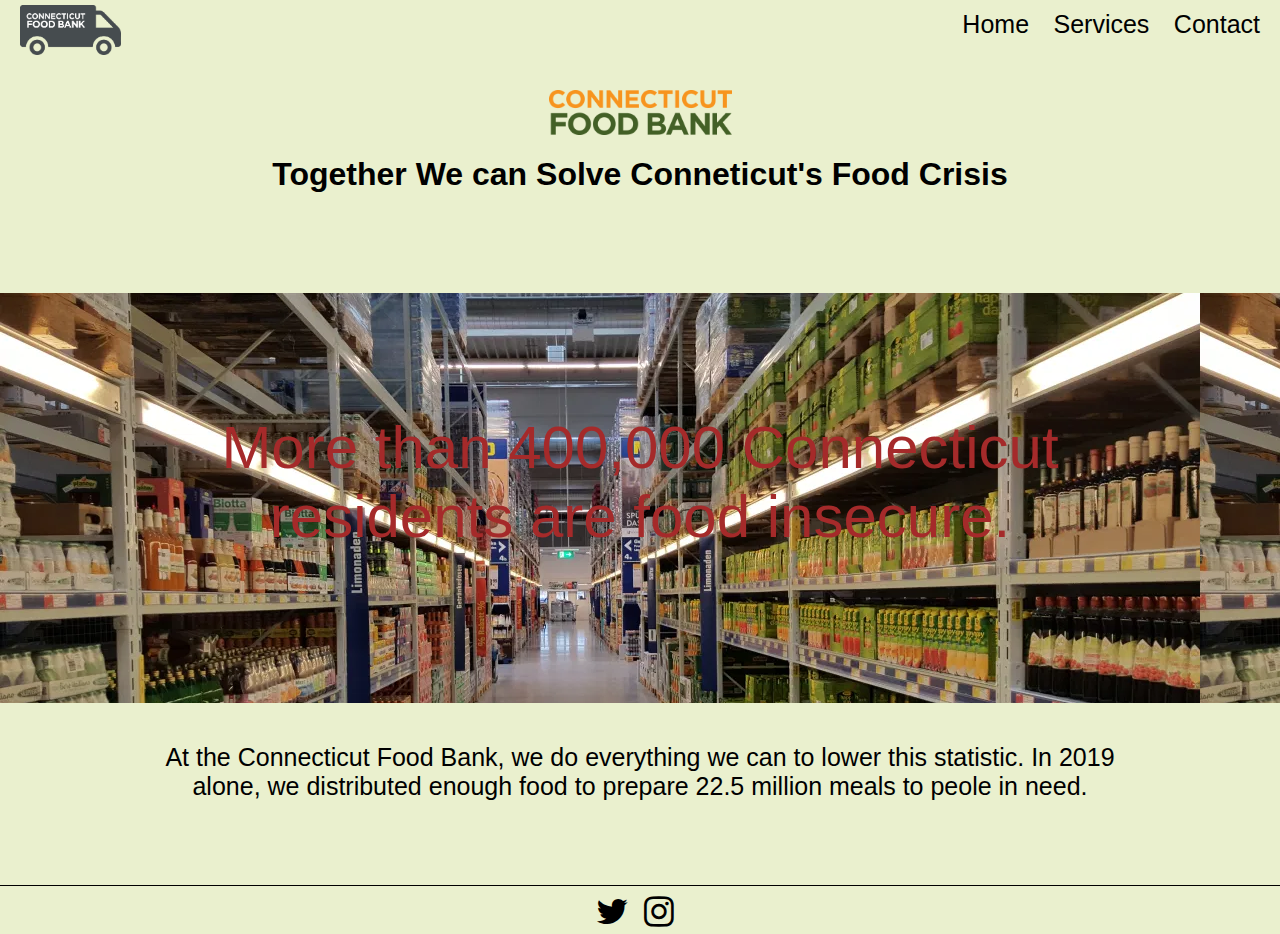
==== index.html @ 5251bb04 "a bit more" ====
<html>
  <head>
    <meta name="viewport" content="width=device-width, initial-scale=1.0" />
    <link rel="stylesheet" type="text/css" href="assets/css/main.css" />
    <link
    rel="stylesheet"
    href="https://stackpath.bootstrapcdn.com/font-awesome/4.7.0/css/font-awesome.min.css"
    integrity="sha384-wvfXpqpZZVQGK6TAh5PVlGOfQNHSoD2xbE+QkPxCAFlNEevoEH3Sl0sibVcOQVnN"
    crossorigin="anonymous"
  />
  </head>
  <body>
    <nav>
      <div>
        <img class="logo" src="assets/img/Truck_icon.png" />
      </div>
      <div class="links">
        <a href="index.html">Home</a>
        <a href="services.html">Services</a>
        <a href="contact.html">Contact</a>
      </div>
    </nav>
    <div class="body">
      <img
        style="
          display: block;
          margin-left: auto;
          margin-right: auto;
          width: 15%;
        "
        src="./assets/img/COFB_logo.png"
      />
      <h1 style="text-align: center; margin-bottom: 100px">
        Together We can Solve Conneticut's Food Crisis
      </h1>
      <div class="warehouse" style="height: 410px;">
        <div
          style="
            margin-right: 10%;
            margin-left: 10%;
            min-height: 350px;
            color: white;
          "
        >
          <p style="text-align: center; font-size: 60px; margin-top: 120px; color: brown;">
            More than 400,000 Connecticut residents are food insecure.
          </p>
        </div>
      </div>
      <div>
        <p style="text-align: center; font-size: 25px; margin-top: 550px; margin-right: 10%; margin-left: 10%;">
          At the Connecticut Food Bank, we do everything we can to lower this statistic.
          In 2019 alone, we distributed enough food to prepare 22.5 million meals to peole in need.
        </p>
      </div>
    </div>
    <hr />
    <footer style="margin-left: 10%; margin-right: 10%; text-align: center;">
      <a href="https://twitter.com/CTFoodBank"><i class="fa fa-twitter"></i></a>
      <a href="https://www.instagram.com/ctfoodbank"><i class="fa fa-instagram"></i></a>
    </footer>
  </body>
</html>
---- assets/css/main.css ----
body {
  background-color: #EAF0CE;
  margin-top: 10px;
  margin-left: 0px;
  margin-bottom: 0px;
  margin-right: 0px;
  font-family: Gill Sans,Gill Sans MT,Calibri,sans-serif;
}

body::-webkit-scrollbar {
  display: none;
}

.logo {
  max-height: 50px;
}

a {
  color: black;
  text-decoration: none;
  font-size: 25px;
}

nav>div>a {
  margin-left: 10px;
  margin-right: 10px;
}

.warehouse {
  background-image: url('../img/warehouse.webp');
  position: absolute;
  left:0;
  right:0;
  margin-left:auto !important;
  margin-right:auto !important;
}


nav>div>img {
  float: left !important;
  max-width: 120px;
  margin-left: 10px;
  margin-top: -5px;
}

nav>div {
  margin-bottom: 10px;
  margin-right: 10px;
}

nav {
  height: 50px;
  margin-left: 10px;
}

.links {
  float: right;
}

hr {
  background-color: black;
  border: none;
  height: 1px;
  width: 100vw;
  padding-left: 0px !important;
}

.body {
  margin: 30px;
  min-height: 85vh !important;
}

footer {
  height: 40px;
  bottom: 40px !important;
}

.fa {
  font-size: 35px !important;
  vertical-align: middle;
  padding-right: 10px;
}

.contact {
  font-size: 20px;
}

@media screen and (max-width: 700px) {
  .image {
    float: none !important;
    width: 100% !important;
    margin-bottom: 50px !important;
  }

  .image>img {
    max-width: 100% !important;
  }
  
  .description {
    float: none !important;
    text-align: center !important;
    width: 100% !important;
  }

  .fa {
    font-size: 25px !important;
    vertical-align: middle;
    padding-right: 10px;
  }
  
  a {
    font-size: 15px !important;
  }

  .logo {
    max-width: 100px;
  }

  .warehouse>div>p {
    font-size: 40px !important;
    margin-top: 100px !important;
  }
}
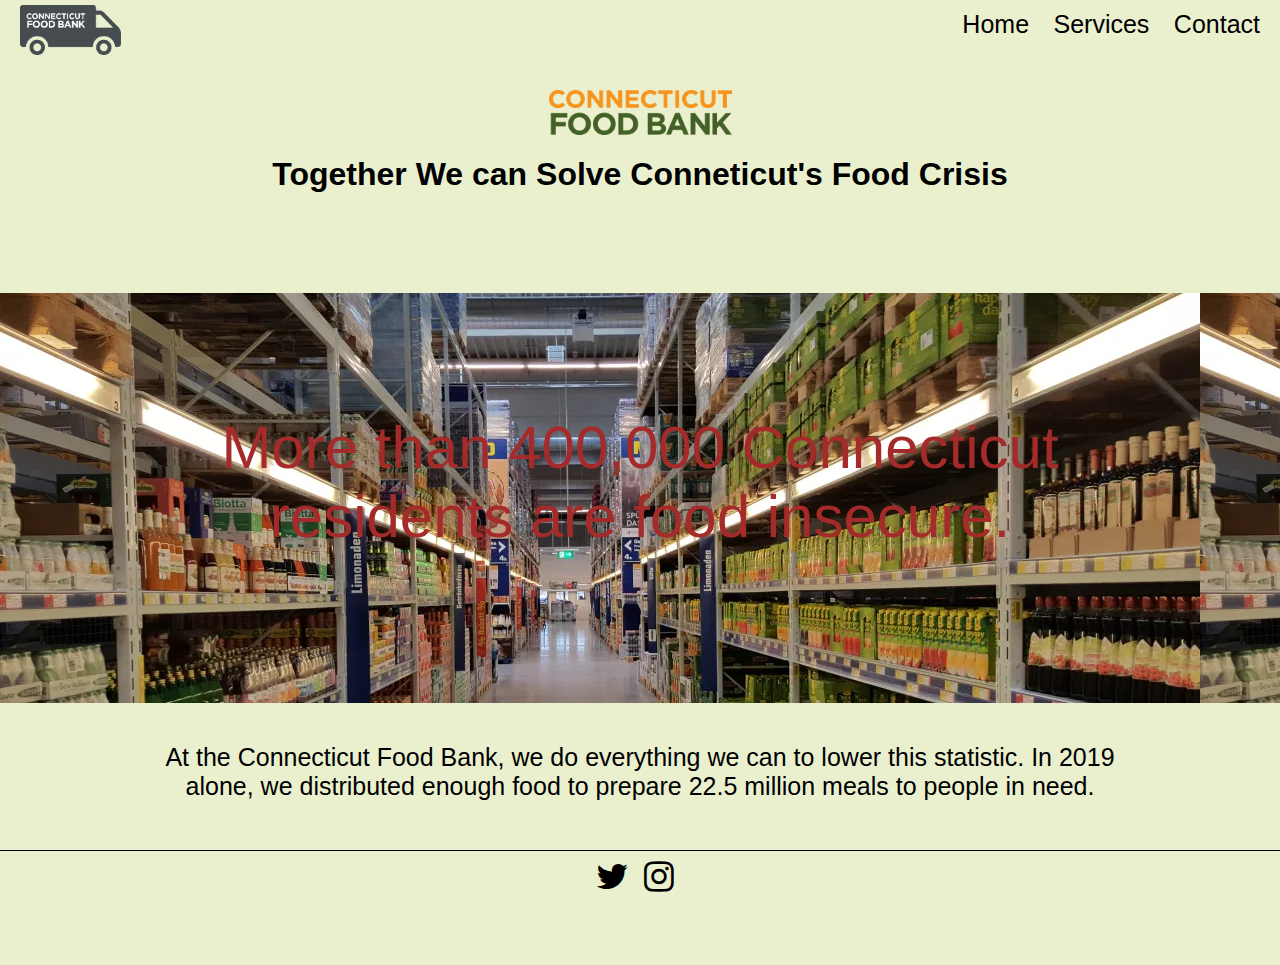
==== commit ddb4ff2e: "more things" ====
--- a/index.html
+++ b/index.html
@@ -8,6 +8,16 @@
     integrity="sha384-wvfXpqpZZVQGK6TAh5PVlGOfQNHSoD2xbE+QkPxCAFlNEevoEH3Sl0sibVcOQVnN"
     crossorigin="anonymous"
   />
+  <style>
+
+    .interrested {
+      padding-top: 25px;
+      margin-left: 10%;
+      margin-right: 10%;
+      text-align: center;
+    }
+  </style>
+
   </head>
   <body>
     <nav>
@@ -50,12 +60,17 @@
       <div>
         <p style="text-align: center; font-size: 25px; margin-top: 550px; margin-right: 10%; margin-left: 10%;">
           At the Connecticut Food Bank, we do everything we can to lower this statistic.
-          In 2019 alone, we distributed enough food to prepare 22.5 million meals to peole in need.
+          In 2019 alone, we distributed enough food to prepare 22.5 million meals to people in need.
+        </p>
+      </div>
+      <div>
+        <p style="font-size: 25px" class="interrested">
+          <text style="font-weight: 600; font-size: 30px;">Interrested?</text> Find out more about what we do <a style="font-weight: 600;" href="./services.html">here</a>
         </p>
       </div>
     </div>
-    <hr />
-    <footer style="margin-left: 10%; margin-right: 10%; text-align: center;">
+    <footer>
+      <hr />
       <a href="https://twitter.com/CTFoodBank"><i class="fa fa-twitter"></i></a>
       <a href="https://www.instagram.com/ctfoodbank"><i class="fa fa-instagram"></i></a>
     </footer>
--- a/assets/css/main.css
+++ b/assets/css/main.css
@@ -71,8 +71,17 @@
 }
 
 footer {
-  height: 40px;
-  bottom: 40px !important;
+  margin: 0px !important;
+  position: sticky !important;
+  height: 50px !important;
+  width: 100vw !important;
+  background-color: #EAF0CE;
+  bottom: 0px !important;
+  text-align: center;
+}
+
+footer>a {
+  position: relative;
 }
 
 .fa {
@@ -120,4 +129,8 @@
     font-size: 40px !important;
     margin-top: 100px !important;
   }
+
+  .interrested>a {
+    font-size: 25px !important;
+  }
 }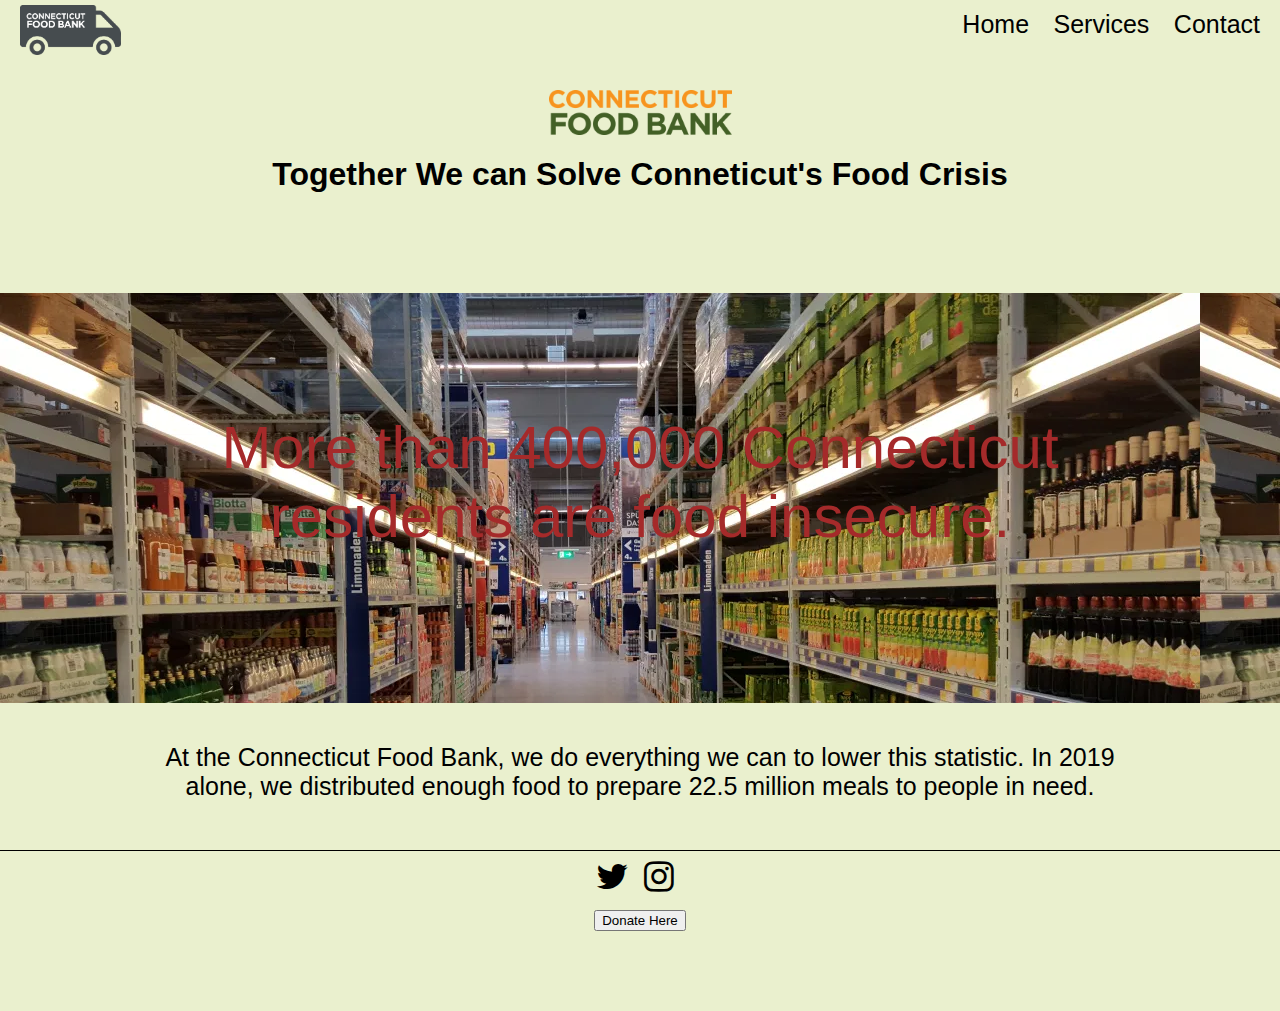
==== commit 881d47d5: "f" ====
--- a/index.html
+++ b/index.html
@@ -3,21 +3,25 @@
     <meta name="viewport" content="width=device-width, initial-scale=1.0" />
     <link rel="stylesheet" type="text/css" href="assets/css/main.css" />
     <link
-    rel="stylesheet"
-    href="https://stackpath.bootstrapcdn.com/font-awesome/4.7.0/css/font-awesome.min.css"
-    integrity="sha384-wvfXpqpZZVQGK6TAh5PVlGOfQNHSoD2xbE+QkPxCAFlNEevoEH3Sl0sibVcOQVnN"
-    crossorigin="anonymous"
-  />
-  <style>
+      rel="stylesheet"
+      href="https://stackpath.bootstrapcdn.com/font-awesome/4.7.0/css/font-awesome.min.css"
+      integrity="sha384-wvfXpqpZZVQGK6TAh5PVlGOfQNHSoD2xbE+QkPxCAFlNEevoEH3Sl0sibVcOQVnN"
+      crossorigin="anonymous"
+    />
+    <style>
 
-    .interrested {
-      padding-top: 25px;
-      margin-left: 10%;
-      margin-right: 10%;
-      text-align: center;
-    }
-  </style>
-
+      button {
+        margin: 0 auto;
+        display: block;
+      }
+      
+      .interrested {
+        padding-top: 25px;
+        margin-left: 10%;
+        margin-right: 10%;
+        text-align: center;
+      }
+    </style>
   </head>
   <body>
     <nav>
@@ -43,7 +47,7 @@
       <h1 style="text-align: center; margin-bottom: 100px">
         Together We can Solve Conneticut's Food Crisis
       </h1>
-      <div class="warehouse" style="height: 410px;">
+      <div class="warehouse" style="height: 410px">
         <div
           style="
             margin-right: 10%;
@@ -52,27 +56,55 @@
             color: white;
           "
         >
-          <p style="text-align: center; font-size: 60px; margin-top: 120px; color: brown;">
+          <p
+            style="
+              text-align: center;
+              font-size: 60px;
+              margin-top: 120px;
+              color: brown;
+            "
+          >
             More than 400,000 Connecticut residents are food insecure.
           </p>
         </div>
       </div>
       <div>
-        <p style="text-align: center; font-size: 25px; margin-top: 550px; margin-right: 10%; margin-left: 10%;">
-          At the Connecticut Food Bank, we do everything we can to lower this statistic.
-          In 2019 alone, we distributed enough food to prepare 22.5 million meals to people in need.
+        <p
+          style="
+            text-align: center;
+            font-size: 25px;
+            margin-top: 550px;
+            margin-right: 10%;
+            margin-left: 10%;
+          "
+        >
+          At the Connecticut Food Bank, we do everything we can to lower this
+          statistic. In 2019 alone, we distributed enough food to prepare 22.5
+          million meals to people in need.
         </p>
       </div>
       <div>
         <p style="font-size: 25px" class="interrested">
-          <text style="font-weight: 600; font-size: 30px;">Interrested?</text> Find out more about what we do <a style="font-weight: 600;" href="./services.html">here</a>
+          <text style="font-weight: 600; font-size: 30px">Interrested?</text>
+          Find out more about what we do
+          <a style="font-weight: 600" href="./services.html">here</a>
         </p>
+      </div>
+      <div>
+        <button 
+          onclick="location.href='https://donate.ctfoodbank.org/production?cl=COFB&pg=main-dynamic&amt=40,80,120,160&tribute=on&coverfee=on&value=2&ref=nozip&source=donate_online'"
+          type="button"
+        >
+          Donate Here
+        </button>
       </div>
     </div>
     <footer>
       <hr />
       <a href="https://twitter.com/CTFoodBank"><i class="fa fa-twitter"></i></a>
-      <a href="https://www.instagram.com/ctfoodbank"><i class="fa fa-instagram"></i></a>
+      <a href="https://www.instagram.com/ctfoodbank"
+        ><i class="fa fa-instagram"></i
+      ></a>
     </footer>
   </body>
 </html>
